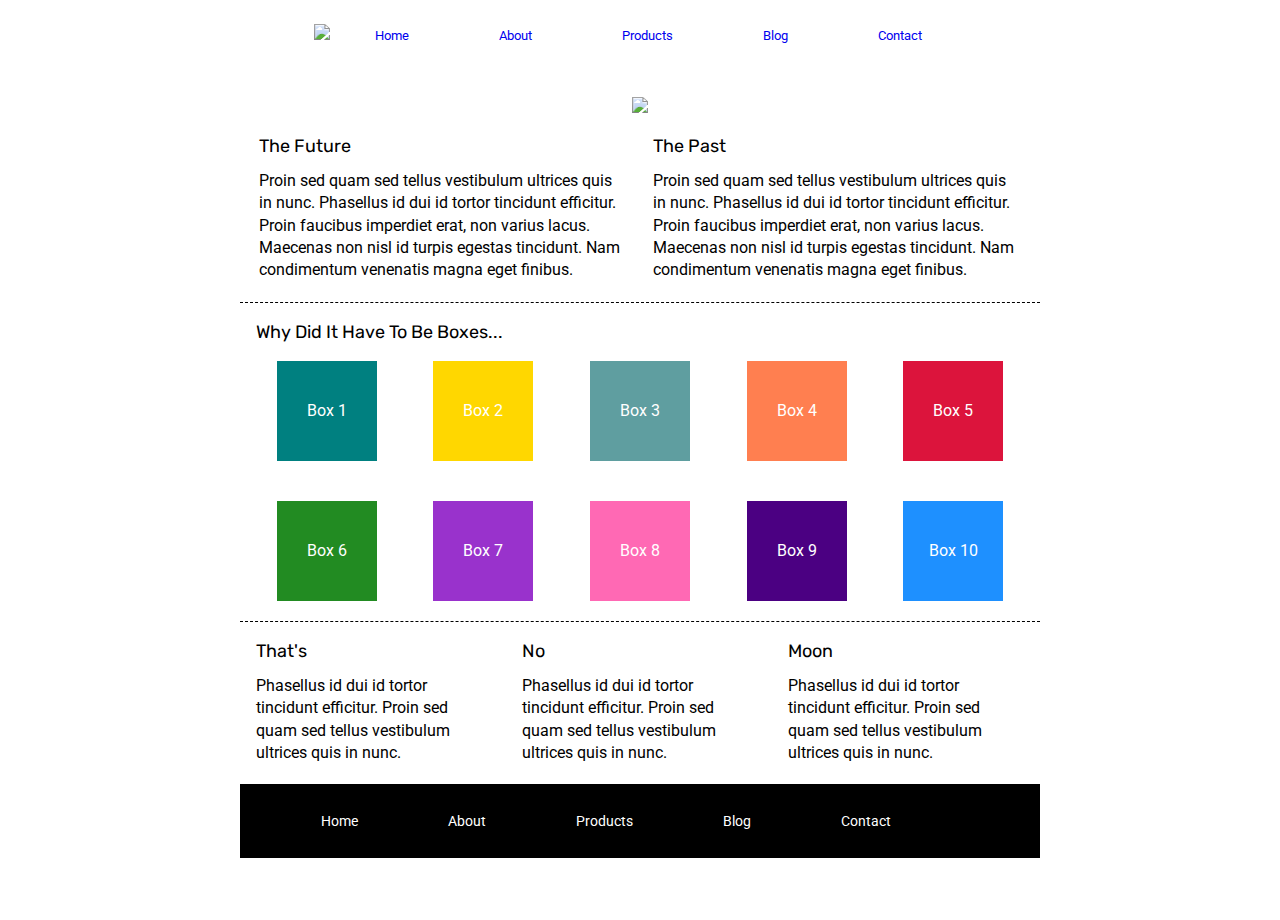
==== index.html @ 0f63fc13 "all" ====
<!doctype html>

<html lang="en">
<head>
  <meta charset="utf-8">

  <title>Sprint Challenge - Home</title>

  <link href="https://fonts.googleapis.com/css?family=Roboto|Rubik" rel="stylesheet">
  <link rel="stylesheet"href="style/index.css">  

  

</head>

<div class="navigation">

    

    <nav>
        <img src="/assets/lambda-black.png">
        <a href="index.html">Home</a>
        <a href="about.html">About</a>
        <a href="products.html">Products</a>
        <a href="blog.html">Blog</a>
        <a href="contact.html">Contact</a>

    </nav>
</div>

<div class="main-image">
    <img src="assets/jumbo.jpg">

</div>

<body>
    <div class="container">
   
        <section class="top-content">
            <div class="text-container">
                <h2>The Future</h2>
                <p>Proin sed quam sed tellus vestibulum ultrices quis in nunc. Phasellus id dui id tortor tincidunt efficitur. Proin faucibus imperdiet erat, non varius lacus. Maecenas non nisl id turpis egestas tincidunt. Nam condimentum venenatis magna eget finibus.</p>
            </div>
            <div class="text-container">
                <h2>The Past</h2>
                <p>Proin sed quam sed tellus vestibulum ultrices quis in nunc. Phasellus id dui id tortor tincidunt efficitur. Proin faucibus imperdiet erat, non varius lacus. Maecenas non nisl id turpis egestas tincidunt. Nam condimentum venenatis magna eget finibus.</p>
            </div>
        </section>
        
        <section class="middle-content">
        
            <h2>Why Did It Have To Be Boxes...</h2>
            
            <div class="boxes">
                <div class="box1">Box 1</div>
                <div class="box2">Box 2</div>
                <div class="box3">Box 3</div>
                <div class="box4">Box 4</div>
                <div class="box5">Box 5</div>
                <div class="box6">Box 6</div>
                <div class="box7">Box 7</div>
                <div class="box8">Box 8</div>
                <div class="box9">Box 9</div>
                <div class="box10">Box 10</div>
            </div>
        
        </section>

        <section class="bottom-content">

            <div class="text-container">
                <h2>That's</h2>
                <p>Phasellus id dui id tortor tincidunt efficitur. Proin sed quam sed tellus vestibulum ultrices quis in nunc.</p>
            </div>
            <div class="text-container">
                <h2>No</h2>
                <p>Phasellus id dui id tortor tincidunt efficitur. Proin sed quam sed tellus vestibulum ultrices quis in nunc.</p>
            </div>
            <div class="text-container">
                <h2>Moon</h2>
                <p>Phasellus id dui id tortor tincidunt efficitur. Proin sed quam sed tellus vestibulum ultrices quis in nunc.</p>
            </div>

        </section>
        
        <footer>
            <nav>
                <a href="#">Home</a>
                <a href="#">About</a>
                <a href="#">Products</a>
                <a href="#">Blog</a>
                <a href="#">Contact</a>
            </nav>
        </footer>
    </div><!-- container -->        
</body>
</html>
---- style/index.css ----
/* http://meyerweb.com/eric/tools/css/reset/ 
   v2.0 | 20110126
   License: none (public domain)
*/

html, body, div, span, applet, object, iframe,
h1, h2, h3, h4, h5, h6, p, blockquote, pre,
a, abbr, acronym, address, big, cite, code,
del, dfn, em, img, ins, kbd, q, s, samp,
small, strike, strong, sub, sup, tt, var,
b, u, i, center,
dl, dt, dd, ol, ul, li,
fieldset, form, label, legend,
table, caption, tbody, tfoot, thead, tr, th, td,
article, aside, canvas, details, embed, 
figure, figcaption, footer, header, hgroup, 
menu, nav, output, ruby, section, summary,
time, mark, audio, video {
	margin: 0;
	padding: 0;
	border: 0;
	font-size: 100%;
	font: inherit;
	vertical-align: baseline;
}
/* HTML5 display-role reset for older browsers */
article, aside, details, figcaption, figure, 
footer, header, hgroup, menu, nav, section {
	display: block;
}
body {
	line-height: 1;
}
ol, ul {
	list-style: none;
}
blockquote, q {
	quotes: none;
}
blockquote:before, blockquote:after,
q:before, q:after {
	content: '';
	content: none;
}
table {
	border-collapse: collapse;
	border-spacing: 0;
}

* {
    box-sizing: border-box;
}

html, body {
    height: 100%;
    font-family: 'Roboto', sans-serif;
}

h1, h2, h3, h4, h5 {
    font-size: 18px;
    margin-bottom: 15px;
    font-family: 'Rubik', sans-serif;
}

p {
    line-height: 1.4;
}

.container {
    width: 800px;
    margin: 0 auto;
}



.top-content {
    display: flex;
    flex-wrap: wrap;
    justify-content: space-evenly;
    margin-bottom: 20px;
    border-bottom: 1px dashed black;
}

.top-content .text-container {
    width: 48%;
    padding: 0 1%;
    padding-bottom: 20px;  
}

.middle-content {
    margin-bottom: 20px;
    border-bottom: 1px dashed black;
}

.middle-content h2 {
    padding: 0 2%;
    margin-bottom: 0;
}

.middle-content .boxes {
    display: flex;
    flex-wrap: wrap;
    justify-content: space-evenly;
}

.middle-content .boxes .box1 {
    width: 12.5%;
    height: 100px;
    background: teal; 
    margin: 20px 2.5%;
    color: white;
    display: flex;
    align-items: center;
    justify-content: center;
}

.middle-content .boxes .box2 {
    width: 12.5%;
    height: 100px;
    background: gold; 
    margin: 20px 2.5%;
    color: white;
    display: flex;
    align-items: center;
    justify-content: center;
}

.middle-content .boxes .box3 {
    width: 12.5%;
    height: 100px;
    background: cadetblue; 
    margin: 20px 2.5%;
    color: white;
    display: flex;
    align-items: center;
    justify-content: center;  
}

.middle-content .boxes .box4 {
    width: 12.5%;
    height: 100px;
    background: coral; 
    margin: 20px 2.5%;
    color: white;
    display: flex;
    align-items: center;
    justify-content: center;
}

.middle-content .boxes .box5 {
    width: 12.5%;
    height: 100px;
    background: crimson; 
    margin: 20px 2.5%;
    color: white;
    display: flex;
    align-items: center;
    justify-content: center;
}

.middle-content .boxes .box6 {
    width: 12.5%;
    height: 100px;
    background: forestgreen; 
    margin: 20px 2.5%;
    color: white;
    display: flex;
    align-items: center;
    justify-content: center;
}

.middle-content .boxes .box7 {
    width: 12.5%;
    height: 100px;
    background: darkorchid; 
    margin: 20px 2.5%;
    color: white;
    display: flex;
    align-items: center;
    justify-content: center;
}

.middle-content .boxes .box8 {
    width: 12.5%;
    height: 100px;
    background: hotpink; 
    margin: 20px 2.5%;
    color: white;
    display: flex;
    align-items: center;
    justify-content: center;
}

.middle-content .boxes .box9 {
    width: 12.5%;
    height: 100px;
    background: indigo; 
    margin: 20px 2.5%;
    color: white;
    display: flex;
    align-items: center;
    justify-content: center;
}

.middle-content .boxes .box10{
    width: 12.5%;
    height: 100px;
    background: dodgerblue; 
    margin: 20px 2.5%;
    color: white;
    display: flex;
    align-items: center;
    justify-content: center;
}
.bottom-content {
    display: flex;
    margin: 0 2% 20px;
    justify-content: space-around;
}

.bottom-content .text-container {
    padding-right: 4%;
}

.bottom-content .text-container:last-child {
    padding-right: 0;
}

footer {
    width: 100%;
    background: black;
}

footer nav {
    width: 60%;
    
    justify-content: space-between;
    align-items: flex-end;
    padding: 20px 2%;
    font-size: 14px;
}

footer nav a {
    color: white;
    text-decoration: none;
}

nav {
    display: flex;
    justify-content: center;
    font-size: .8rem;
    align-items: baseline;
    margin: 20px;

}

nav a {
    padding: 10px 45px;
    text-decoration: none;
    

}

.main-image {
    display: flex;
    justify-content: center;
    padding: 1.5rem;
}


/*Media Queries*/


/*Media Queries*/


@media (max-width: 500px) {
    nav {
    display: flex;
    flex-direction: column;
    align-items: center;
    }
  
  .boxes {
    display: flex;
    flex-direction: column;
    align-items: center;
  }
 
  h2 { 
  display: flex;
  flex-direction: column;
  align-items: center;
  }
  
  .text-container {
    display: flex;
    flex-wrap: wrap;
  }
  
}
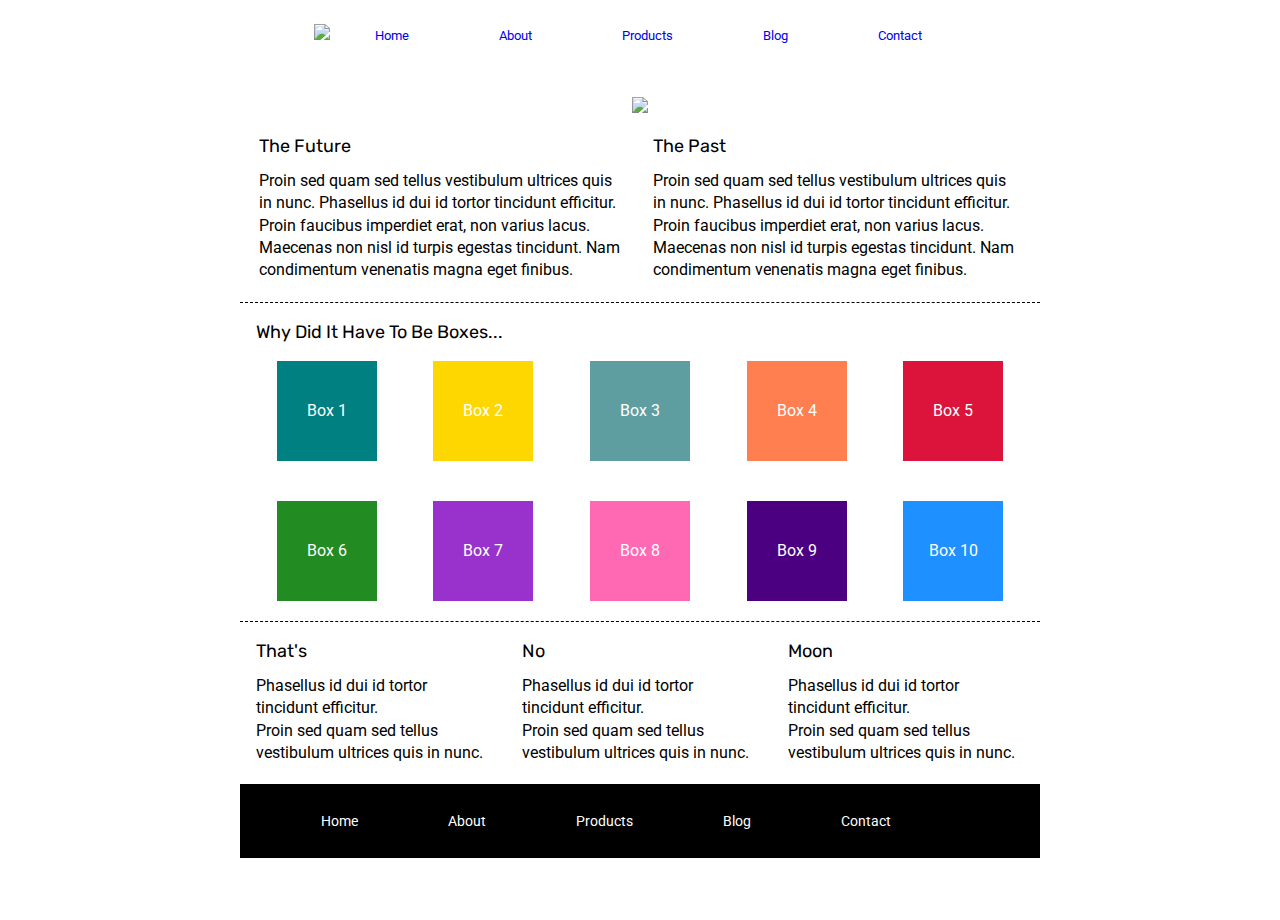
==== commit ceff8639: "viable" ====
--- a/index.html
+++ b/index.html
@@ -70,26 +70,26 @@
 
             <div class="text-container">
                 <h2>That's</h2>
-                <p>Phasellus id dui id tortor tincidunt efficitur. Proin sed quam sed tellus vestibulum ultrices quis in nunc.</p>
+                <p>Phasellus id dui id tortor tincidunt efficitur.</br> Proin sed quam sed tellus vestibulum ultrices quis in nunc.</p>
             </div>
             <div class="text-container">
                 <h2>No</h2>
-                <p>Phasellus id dui id tortor tincidunt efficitur. Proin sed quam sed tellus vestibulum ultrices quis in nunc.</p>
+                <p>Phasellus id dui id tortor tincidunt efficitur.</br> Proin sed quam sed tellus vestibulum ultrices quis in nunc.</p>
             </div>
             <div class="text-container">
                 <h2>Moon</h2>
-                <p>Phasellus id dui id tortor tincidunt efficitur. Proin sed quam sed tellus vestibulum ultrices quis in nunc.</p>
+                <p>Phasellus id dui id tortor tincidunt efficitur.</br> Proin sed quam sed tellus vestibulum ultrices quis in nunc.</p>
             </div>
 
         </section>
         
         <footer>
             <nav>
-                <a href="#">Home</a>
-                <a href="#">About</a>
-                <a href="#">Products</a>
-                <a href="#">Blog</a>
-                <a href="#">Contact</a>
+                <a href="index.html">Home</a>
+                <a href="about.html">About</a>
+                <a href="products.html">Products</a>
+                <a href="blog.html">Blog</a>
+                <a href="contact.html">Contact</a>
             </nav>
         </footer>
     </div><!-- container -->        
--- a/style/index.css
+++ b/style/index.css
@@ -271,9 +271,6 @@
 /*Media Queries*/
 
 
-/*Media Queries*/
-
-
 @media (max-width: 500px) {
     nav {
     display: flex;
@@ -287,16 +284,91 @@
     align-items: center;
   }
  
-  h2 { 
-  display: flex;
-  flex-direction: column;
-  align-items: center;
-  }
-  
-  .text-container {
-    display: flex;
-    flex-wrap: wrap;
-  }
-  
-}
-  +  .top-content h2 { 
+    display: flex;
+    flex-direction: column;
+    align-items: right;
+  }
+  
+  .top-content {
+    display: flex;
+    flex-direction: column;
+    align-items: center;
+  }
+  
+  .middle-content h2 {
+    display: flex;
+    flex-direction: column;
+    align-items: center;
+  }
+  
+  .bottom-content h2 {
+    display: flex;
+    flex-direction: column;
+    align-items: right;
+    
+  }
+  
+  .bottom-content {
+    display: flex;
+    flex-direction: column;
+    align-items: center;
+    
+  }
+
+  nav a:hover {
+    background-color: grey;
+    color: black;
+  }
+}
+
+@media (max-width: 800px) {
+    nav {
+    display: flex;
+    flex-direction: column;
+    align-items: center;
+    }
+  
+  .boxes {
+    display: flex;
+    flex-direction: column;
+    align-items: center;
+  }
+ 
+  .top-content h2 { 
+    display: flex;
+    flex-direction: column;
+    align-items: right;
+  }
+  
+  .top-content {
+    display: flex;
+    flex-direction: column;
+    align-items: center;
+  }
+  
+  .middle-content h2 {
+    display: flex;
+    flex-direction: column;
+    align-items: center;
+  }
+  
+  .bottom-content h2 {
+    display: flex;
+    flex-direction: column;
+    align-items: right;
+    
+  }
+  
+  .bottom-content {
+    display: flex;
+    flex-direction: column;
+    align-items: center;
+    
+  }
+
+  nav a:hover {
+    background-color: grey;
+    color: black;
+  }
+}